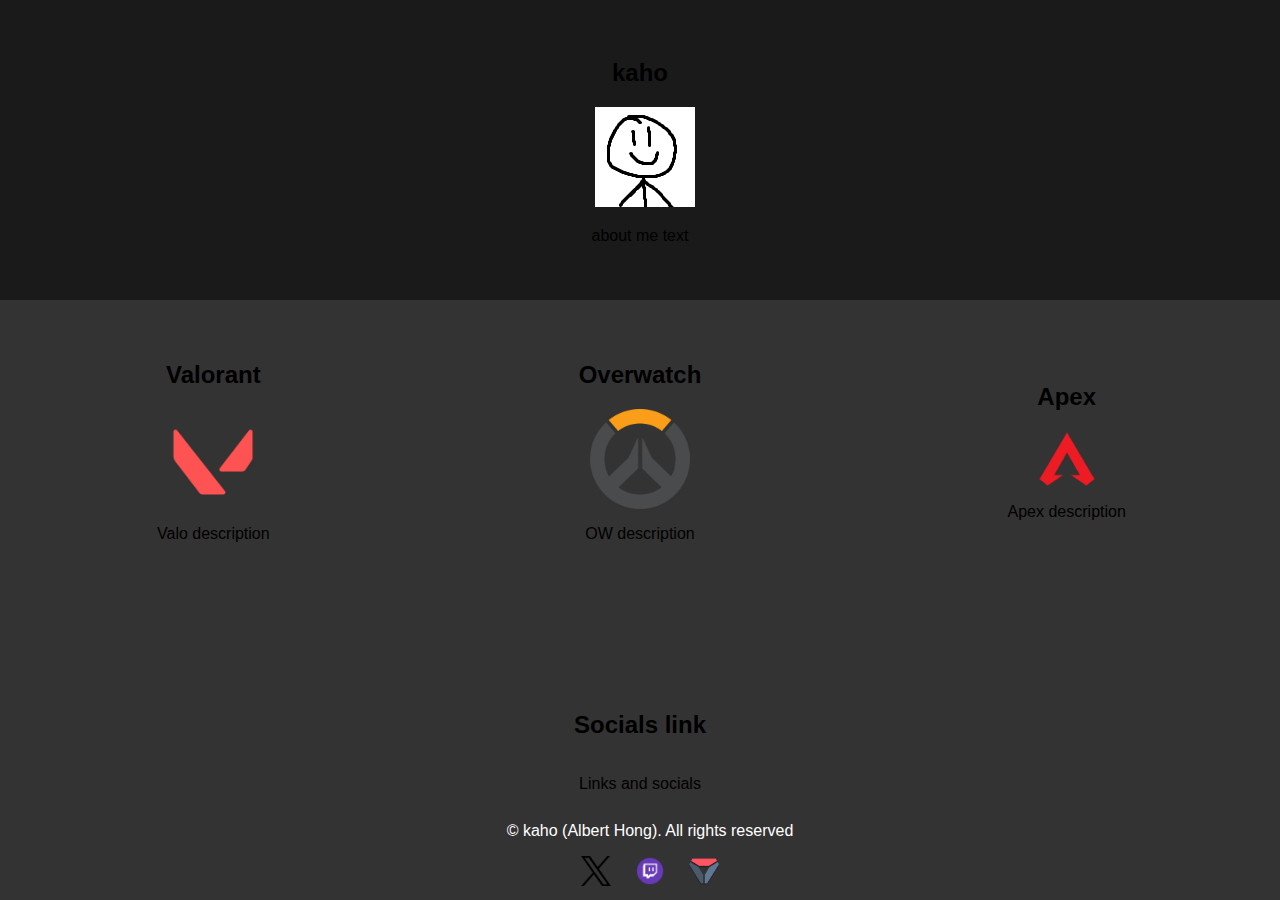
==== index.html @ d50d5cd6 "Merge branch 'main' into images" ====
<!DOCTYPE html>
<html lang="en">

<head>
    <meta charset="UTF-8">
    <meta name="viewport" content="width=device-width, initial-scale=1.0">
    <title>kaho</title>
    <link rel="stylesheet" type="text/css" href="style/style.css">
</head>

<body>

    <div id="top-panel">
        <h2>kaho</h2>
        <div class="faceimg">
        <img src="imgs/face.png" alt="Top Image">
        </div>
        <p>about me text</p>
    </div>

    <div class="side-panels">

        <div id="left-panel">
            <h2>Valorant</h2>
            <img src="imgs/valo.png" alt="Left Image">
            <p>Valo description</p>
        </div>

        <div id="middle-panel">
            <h2>Overwatch</h2>
            <img src="imgs/ow.png" alt="Middle Image">
            <p>OW description</p>
        </div>

        <div id="right-panel">
            <h2>Apex</h2>
            <img src="imgs/apex.png" alt="Right Image">
            <p>Apex description</p>
        </div>

    </div>

<!-- add links and reinclude social links-->
    <div id="bottom-panel">
        <h2>Socials link</h2>
        <p>Links and socials</p>
    </div>

</body>

    <footer>
        <p>&copy; kaho (Albert Hong). All rights reserved</p>
        <div class="social-icons">
            <a href="https://twitter.com/kahoTTV" target="_blank" title="X"><img src="imgs/x-icon.png" alt="X icon"></a>
            <a href="https://www.twitch.tv/kahottv" target="_blank" title="Twitch"><img src="imgs/twitch-icon.png" alt="Twitch Icon"></a>
            <a href="https://www.vlr.gg/player/32166/kaho" target="_blank" title="VLR"><img src="imgs/vlr-icon.png" alt="VLR Icon"></a>
        </div>


    </footer>

</html>
---- style/style.css ----
body {
    font-family: Arial, sans-serif;
    text-align: center;
    margin: 0;
    padding: 0;
    display: flex;
    flex-direction: column;
    height: 100vh;
}

header {
    background-color: #f2f2f2;
    padding: 20px;
}

h1 {
    color: #333;
}



section {
    margin-top: 20px;
}

footer {
    margin-top: 20px;
    background-color: #333;
    color: #fff;
    padding: 10px;
    position: fixed;
    bottom: 0;
    width: 100%;
}

.social-icons {
    margin-top: 10px;
}

.social-icons a {
    margin: 0 10px;
    text-decoration: none;
}

.social-icons img {
    width: 30px;
    height: 30px;
}

.faceimg{
    margin-left: 10px;
    float: left;
    
}
.faceimg a{
    margin: 0 10px;
    text-decoration: none;
}
.faceimg img{
    width: 100px;
    height: 100px;
}

#top-panel {
    flex: 1;
    display: flex;
    flex-direction: column;
    justify-content: center;
    align-items: center;
    text-align: center;
    background-color: #1a1a1a;
}

 #middle-panel {
    flex: 1;
    display: flex;
    flex-direction: column;
    justify-content: center;
    align-items: center;
    text-align: center;
    background-color: #333;
}

#bottom-panel {
    flex: 1;
    display: flex;
    flex-direction: column;
    justify-content: center;
    align-items: center;
    text-align: center;
    background-color: #333;
}

.side-panels {
    display: flex;
    flex: 1;
}

#left-panel{
    flex: 1;
    display: flex;
    flex-direction: column;
    justify-content: center;
    align-items: center;
    text-align: center;
    background-color: #333;
}

#right-panel {
    flex: 1;
    display: flex;
    flex-direction: column;
    justify-content: center;
    align-items: center;
    text-align: center;
    background-color: #333;
}

img {
    max-width: 100px;
    max-height: 100px;
}
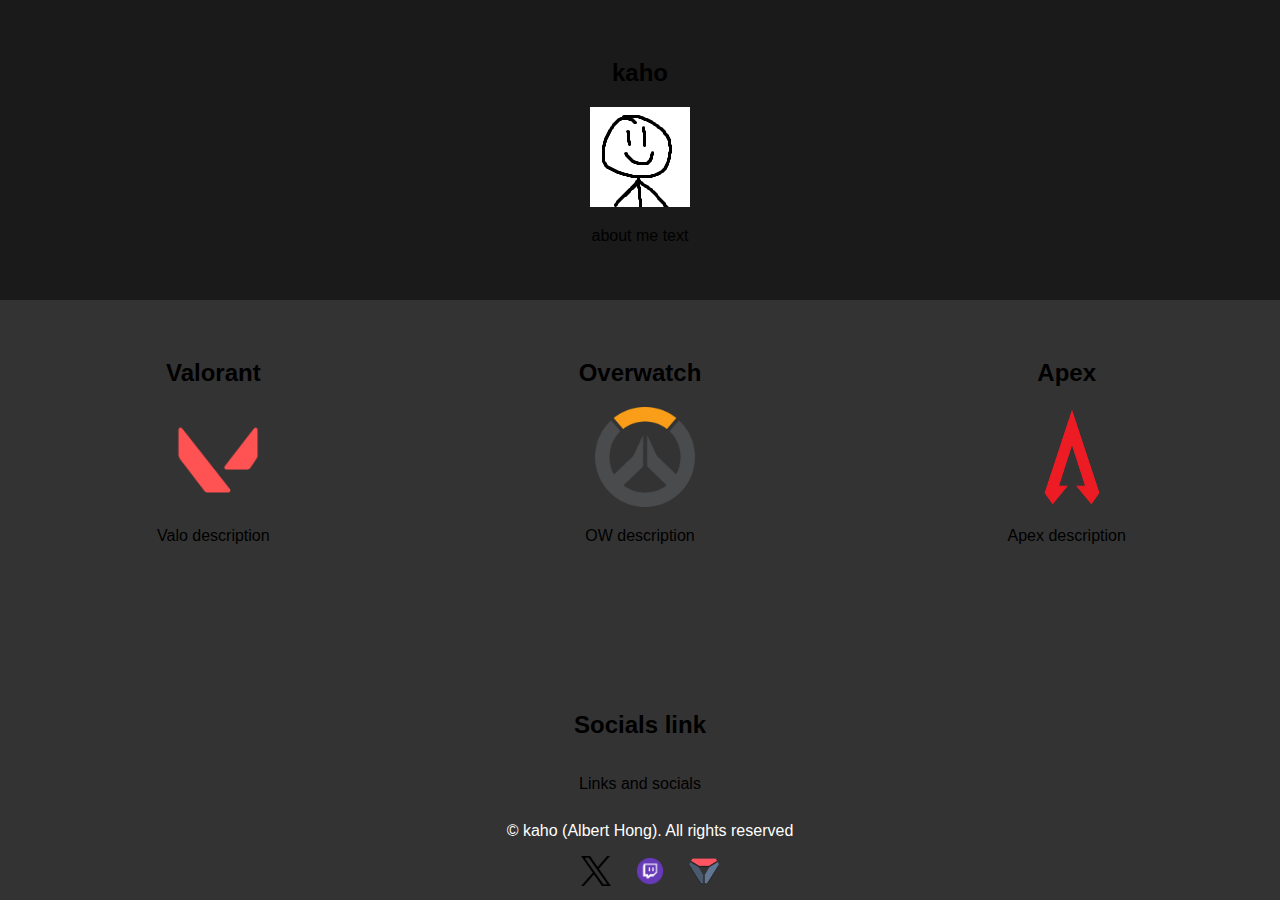
==== commit 4c125be1: "Updated html and style.css" ====
--- a/index.html
+++ b/index.html
@@ -5,7 +5,7 @@
     <meta charset="UTF-8">
     <meta name="viewport" content="width=device-width, initial-scale=1.0">
     <title>kaho</title>
-    <link rel="stylesheet" type="text/css" href="style/style.css">
+    <link rel="stylesheet" type = "text/css" href="style/style.css">
 </head>
 
 <body>
@@ -22,19 +22,25 @@
 
         <div id="left-panel">
             <h2>Valorant</h2>
+            <div class ="imgas">
             <img src="imgs/valo.png" alt="Left Image">
+            </div>
             <p>Valo description</p>
         </div>
 
         <div id="middle-panel">
             <h2>Overwatch</h2>
+            <div class="imgas">
             <img src="imgs/ow.png" alt="Middle Image">
+            </div>
             <p>OW description</p>
         </div>
 
         <div id="right-panel">
             <h2>Apex</h2>
+            <div class="imgas">
             <img src="imgs/apex.png" alt="Right Image">
+            </div>
             <p>Apex description</p>
         </div>
 
--- a/style/style.css
+++ b/style/style.css
@@ -47,16 +47,16 @@
     height: 30px;
 }
 
-.faceimg{
+.imgas{
     margin-left: 10px;
     float: left;
     
 }
-.faceimg a{
+.imgas a{
     margin: 0 10px;
     text-decoration: none;
 }
-.faceimg img{
+.imgas img{
     width: 100px;
     height: 100px;
 }
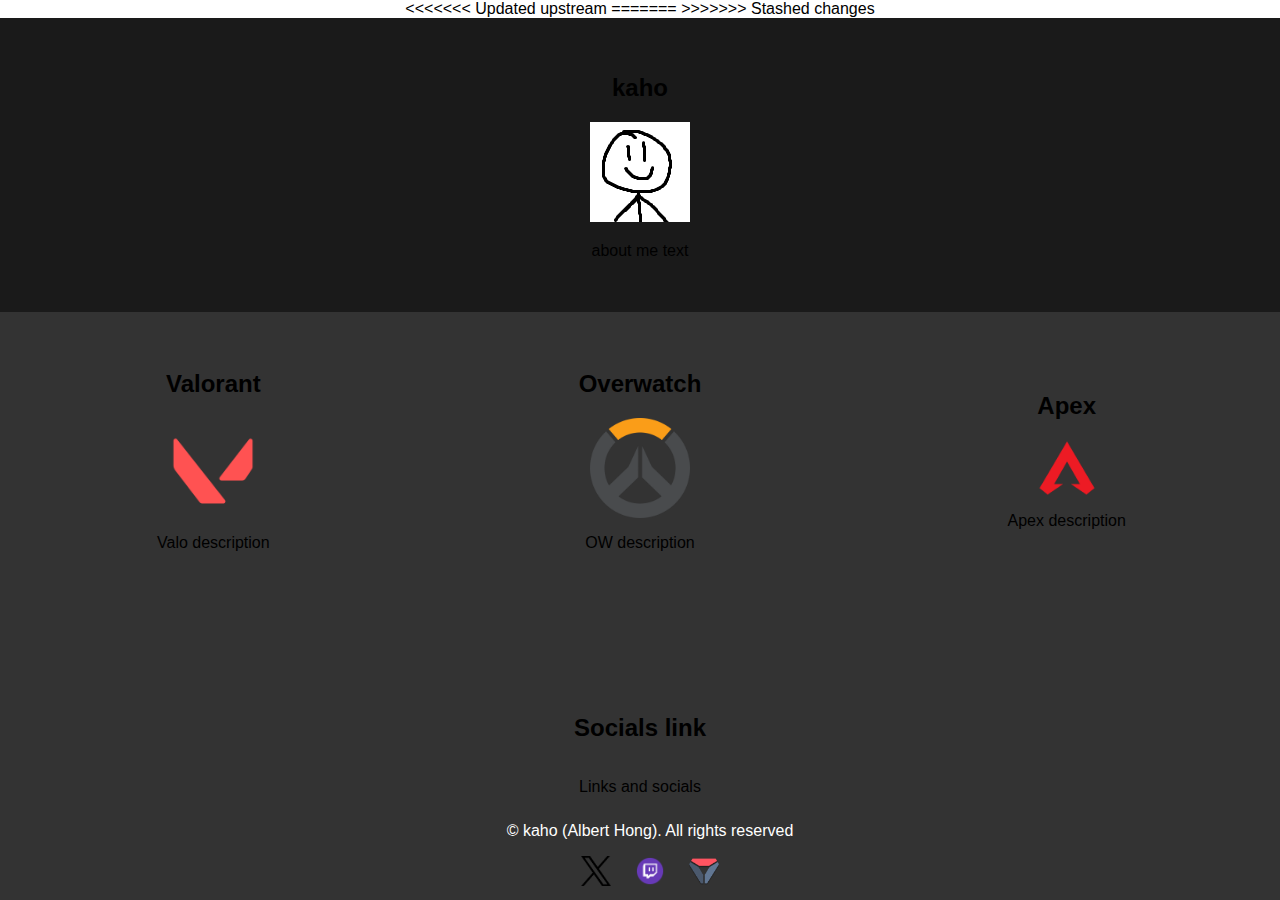
==== commit 1b724b94: "Implemented favicon" ====
--- a/index.html
+++ b/index.html
@@ -5,7 +5,12 @@
     <meta charset="UTF-8">
     <meta name="viewport" content="width=device-width, initial-scale=1.0">
     <title>kaho</title>
+<<<<<<< Updated upstream
+    <link rel="stylesheet" type="text/css" href="style/style.css">
+=======
     <link rel="stylesheet" type = "text/css" href="style/style.css">
+    <link rel="icon" href="imgs/favicon.ico" type="image/x-icon">
+>>>>>>> Stashed changes
 </head>
 
 <body>
@@ -22,25 +27,19 @@
 
         <div id="left-panel">
             <h2>Valorant</h2>
-            <div class ="imgas">
             <img src="imgs/valo.png" alt="Left Image">
-            </div>
             <p>Valo description</p>
         </div>
 
         <div id="middle-panel">
             <h2>Overwatch</h2>
-            <div class="imgas">
             <img src="imgs/ow.png" alt="Middle Image">
-            </div>
             <p>OW description</p>
         </div>
 
         <div id="right-panel">
             <h2>Apex</h2>
-            <div class="imgas">
             <img src="imgs/apex.png" alt="Right Image">
-            </div>
             <p>Apex description</p>
         </div>
 
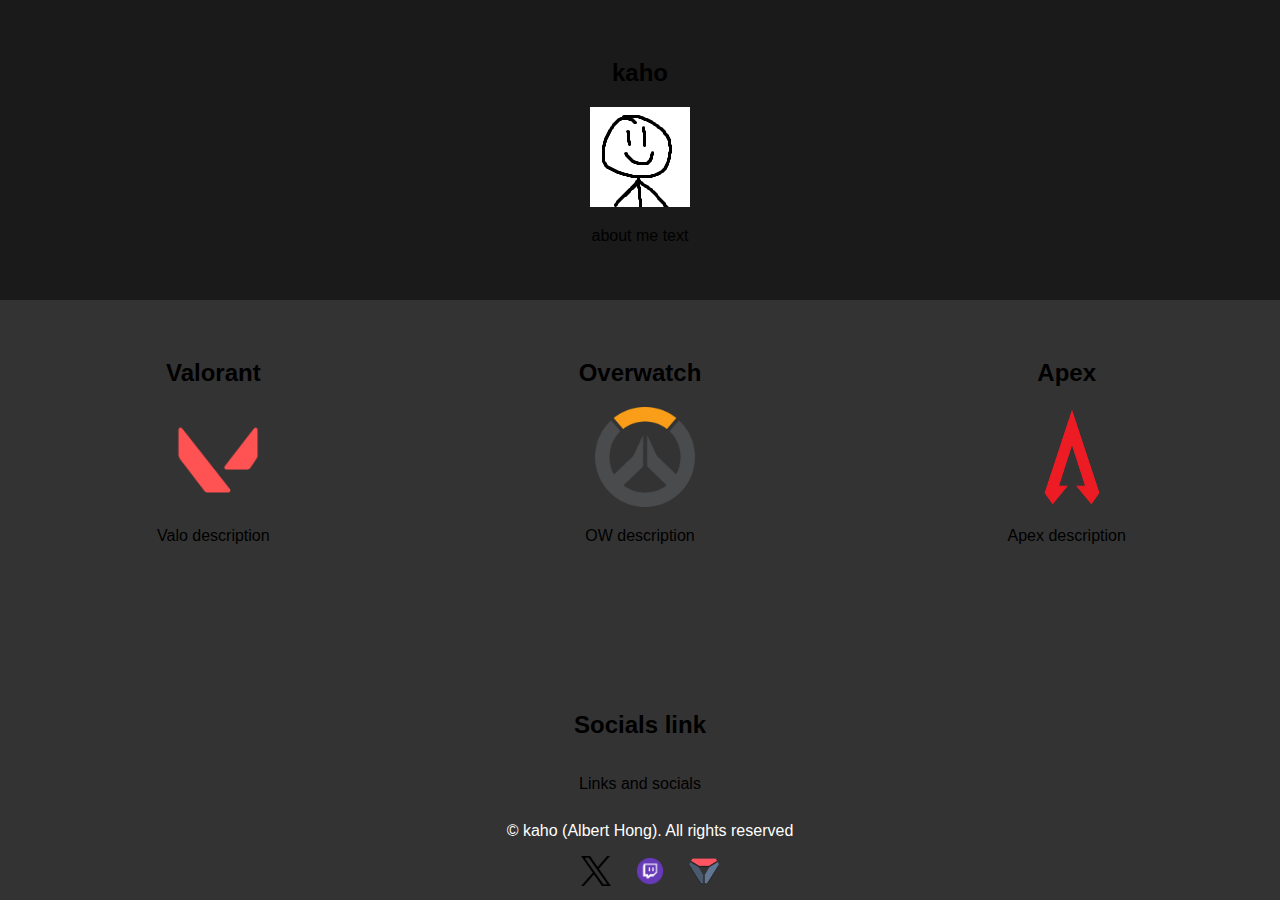
==== commit 304e76ed: "Merge branch 'main' into favicon" ====
--- a/index.html
+++ b/index.html
@@ -5,12 +5,8 @@
     <meta charset="UTF-8">
     <meta name="viewport" content="width=device-width, initial-scale=1.0">
     <title>kaho</title>
-<<<<<<< Updated upstream
-    <link rel="stylesheet" type="text/css" href="style/style.css">
-=======
     <link rel="stylesheet" type = "text/css" href="style/style.css">
     <link rel="icon" href="imgs/favicon.ico" type="image/x-icon">
->>>>>>> Stashed changes
 </head>
 
 <body>
@@ -27,19 +23,25 @@
 
         <div id="left-panel">
             <h2>Valorant</h2>
+            <div class ="imgas">
             <img src="imgs/valo.png" alt="Left Image">
+            </div>
             <p>Valo description</p>
         </div>
 
         <div id="middle-panel">
             <h2>Overwatch</h2>
+            <div class="imgas">
             <img src="imgs/ow.png" alt="Middle Image">
+            </div>
             <p>OW description</p>
         </div>
 
         <div id="right-panel">
             <h2>Apex</h2>
+            <div class="imgas">
             <img src="imgs/apex.png" alt="Right Image">
+            </div>
             <p>Apex description</p>
         </div>
 
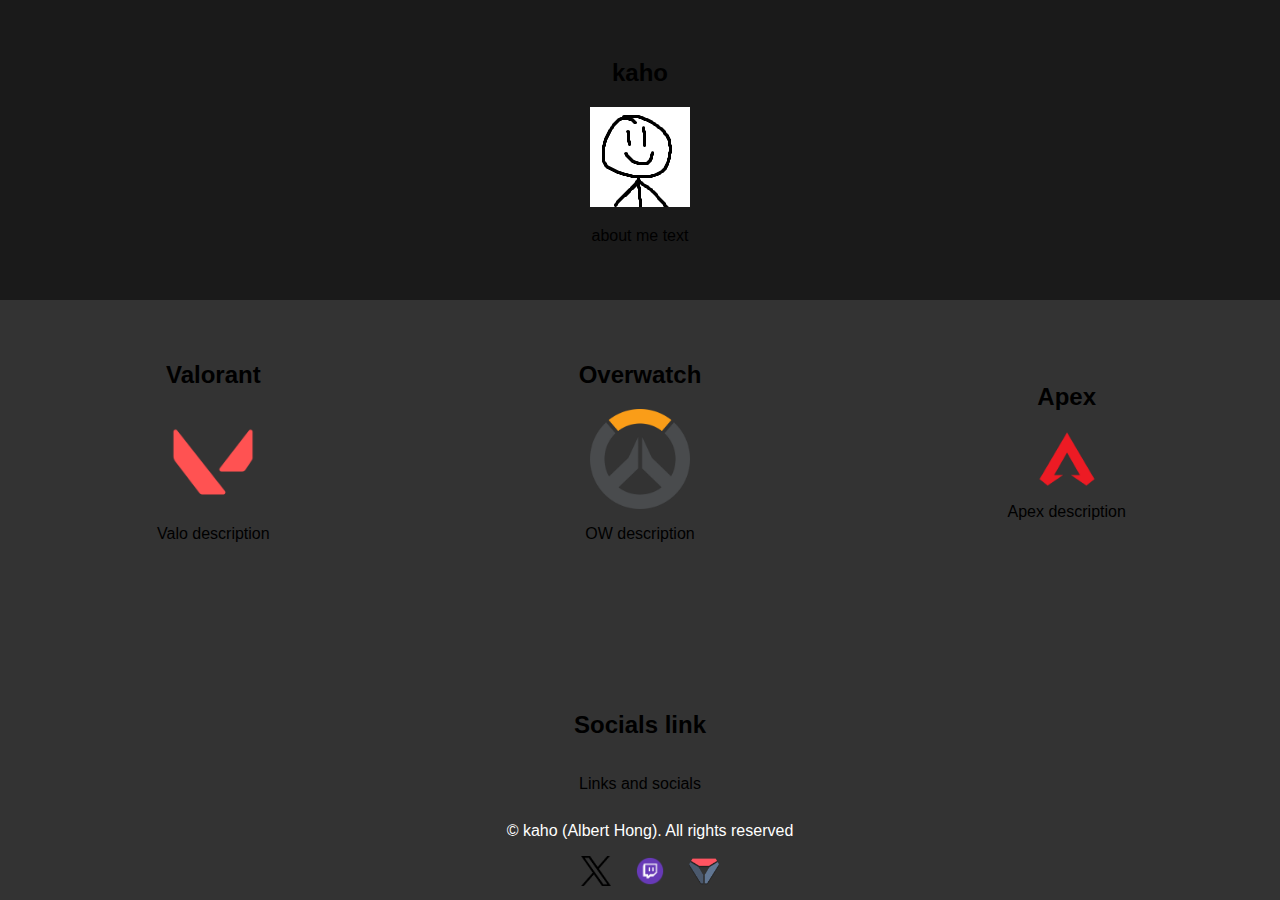
==== commit 7313484f: "Updated index.html" ====
--- a/index.html
+++ b/index.html
@@ -6,7 +6,7 @@
     <meta name="viewport" content="width=device-width, initial-scale=1.0">
     <title>kaho</title>
     <link rel="stylesheet" type = "text/css" href="style/style.css">
-    <link rel="icon" href="imgs/favicon.ico" type="image/x-icon">
+    <link rel="shortcut icon" href="imgs/favicon.ico?" type="image/x-icon">
 </head>
 
 <body>
@@ -23,25 +23,19 @@
 
         <div id="left-panel">
             <h2>Valorant</h2>
-            <div class ="imgas">
             <img src="imgs/valo.png" alt="Left Image">
-            </div>
             <p>Valo description</p>
         </div>
 
         <div id="middle-panel">
             <h2>Overwatch</h2>
-            <div class="imgas">
             <img src="imgs/ow.png" alt="Middle Image">
-            </div>
             <p>OW description</p>
         </div>
 
         <div id="right-panel">
             <h2>Apex</h2>
-            <div class="imgas">
             <img src="imgs/apex.png" alt="Right Image">
-            </div>
             <p>Apex description</p>
         </div>
 
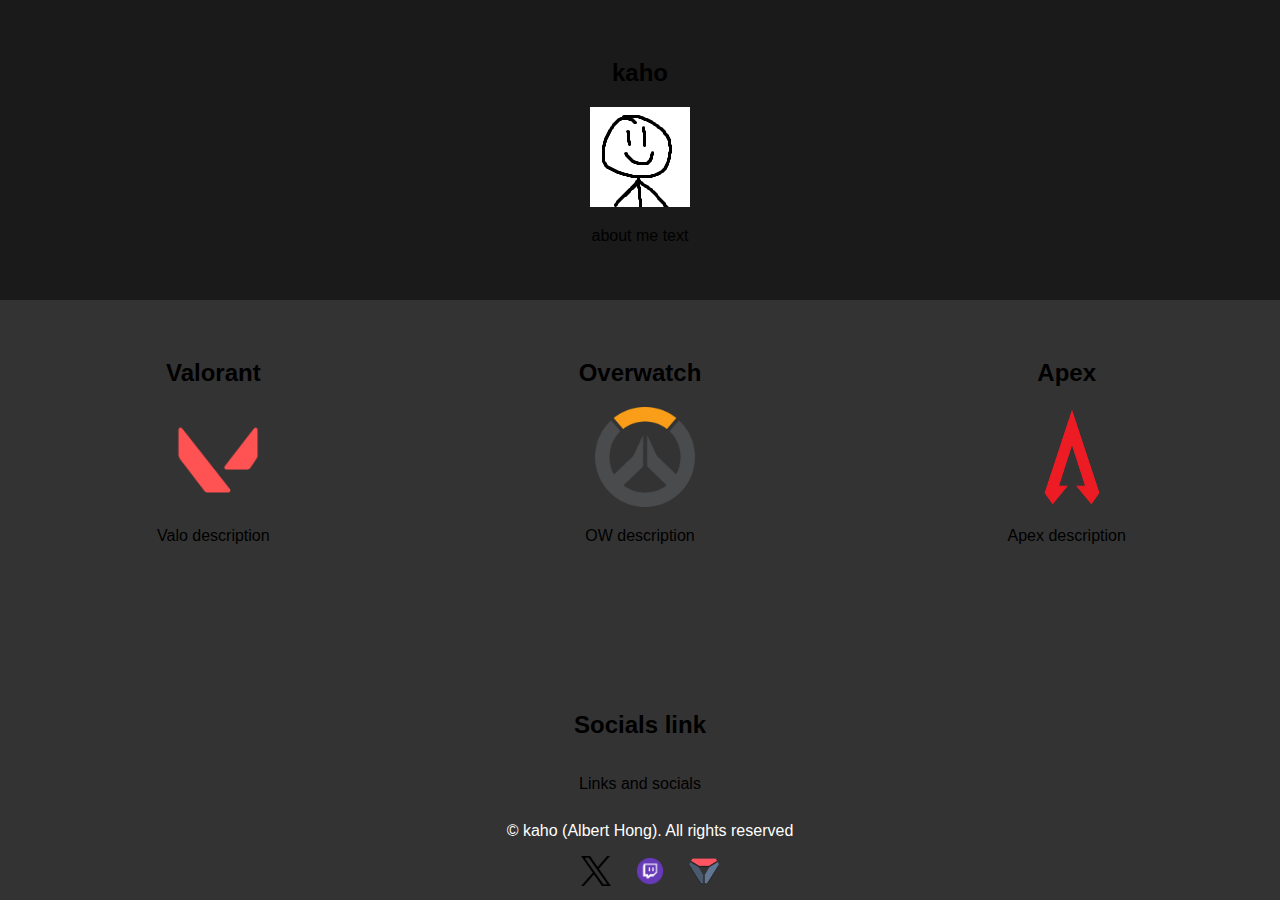
==== commit 93c55573: "Merge branch 'favicon' of https://github.com/07Albert/07Albert.github.io into favicon" ====
--- a/index.html
+++ b/index.html
@@ -23,19 +23,25 @@
 
         <div id="left-panel">
             <h2>Valorant</h2>
+            <div class ="imgas">
             <img src="imgs/valo.png" alt="Left Image">
+            </div>
             <p>Valo description</p>
         </div>
 
         <div id="middle-panel">
             <h2>Overwatch</h2>
+            <div class="imgas">
             <img src="imgs/ow.png" alt="Middle Image">
+            </div>
             <p>OW description</p>
         </div>
 
         <div id="right-panel">
             <h2>Apex</h2>
+            <div class="imgas">
             <img src="imgs/apex.png" alt="Right Image">
+            </div>
             <p>Apex description</p>
         </div>
 
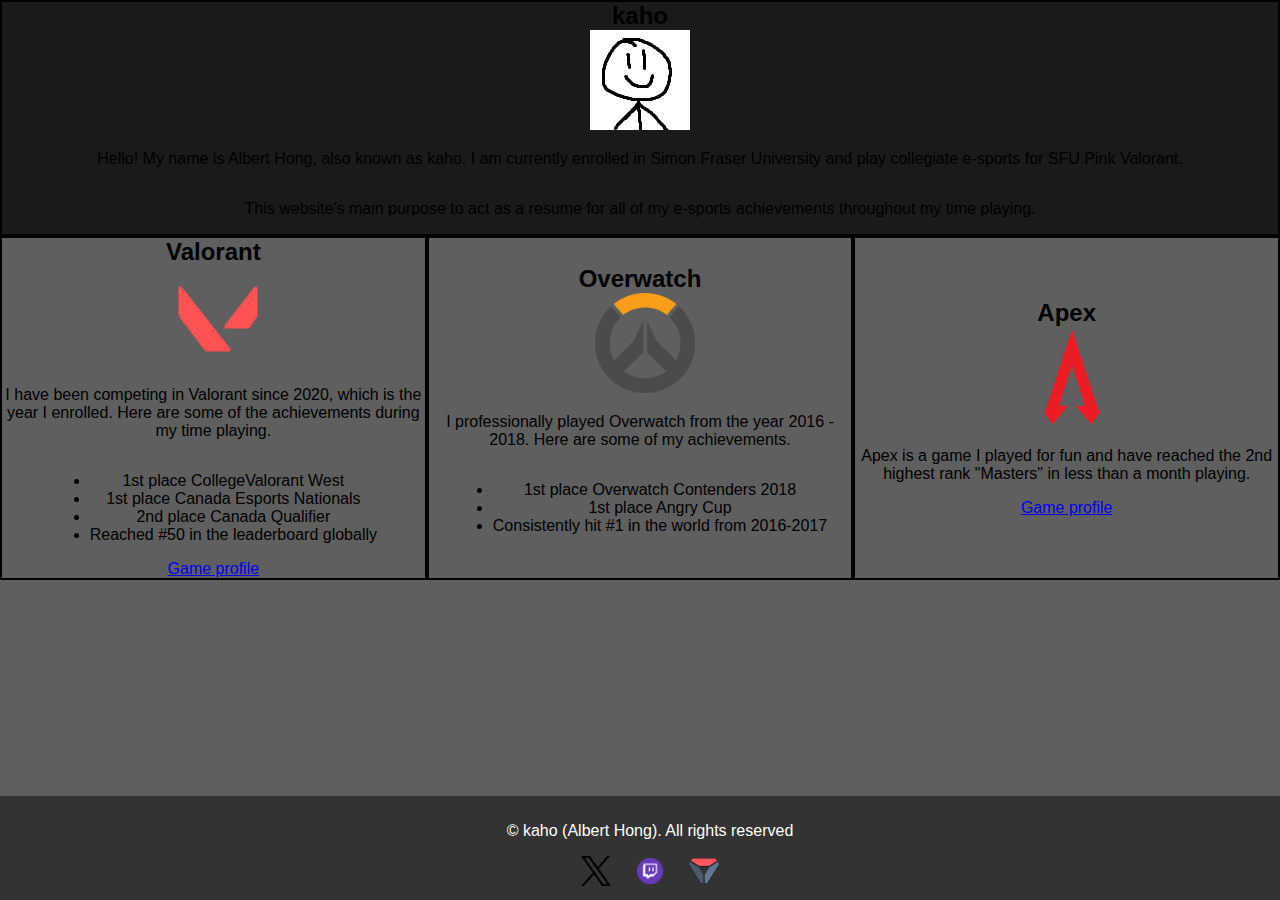
==== commit 60a03149: "Updated index.html" ====
--- a/index.html
+++ b/index.html
@@ -16,7 +16,8 @@
         <div class="faceimg">
         <img src="imgs/face.png" alt="Top Image">
         </div>
-        <p>about me text</p>
+        <p>Hello! My name is Albert Hong, also known as kaho. I am currently enrolled in Simon Fraser University and play collegiate e-sports for SFU Pink Valorant.</p>
+        <p>This website's main purpose to act as a resume for all of my e-sports achievements throughout my time playing.</p>
     </div>
 
     <div class="side-panels">
@@ -26,7 +27,14 @@
             <div class ="imgas">
             <img src="imgs/valo.png" alt="Left Image">
             </div>
-            <p>Valo description</p>
+            <p>I have been competing in Valorant since 2020, which is the year I enrolled. Here are some of the achievements during my time playing. </p>
+            <ul>
+                <li>1st place CollegeValorant West </li>
+                <li>1st place Canada Esports Nationals</li>
+                <li>2nd place Canada Qualifier</li>
+                <li>Reached #50 in the leaderboard globally</li>
+            </ul>
+            <a href="https://tracker.gg/valorant/profile/riot/kaho%23ivy/overview" target="_blank">Game profile</a>
         </div>
 
         <div id="middle-panel">
@@ -34,7 +42,12 @@
             <div class="imgas">
             <img src="imgs/ow.png" alt="Middle Image">
             </div>
-            <p>OW description</p>
+            <p>I professionally played Overwatch from the year 2016 - 2018. Here are some of my achievements.</p>
+            <ul>
+                <li>1st place Overwatch Contenders 2018</li>
+                <li>1st place Angry Cup</li>
+                <li>Consistently hit #1 in the world from 2016-2017</li>
+            </ul>
         </div>
 
         <div id="right-panel">
@@ -42,16 +55,13 @@
             <div class="imgas">
             <img src="imgs/apex.png" alt="Right Image">
             </div>
-            <p>Apex description</p>
+            <p>Apex is a game I played for fun and have reached the 2nd highest rank "Masters" in less than a month playing.</p>
+            <a href="https://apexlegendsstatus.com/profile/PC/cababy" target="_blank">Game profile</a>
         </div>
 
     </div>
 
-<!-- add links and reinclude social links-->
-    <div id="bottom-panel">
-        <h2>Socials link</h2>
-        <p>Links and socials</p>
-    </div>
+
 
 </body>
 
--- a/style/style.css
+++ b/style/style.css
@@ -5,7 +5,8 @@
     padding: 0;
     display: flex;
     flex-direction: column;
-    height: 100vh;
+    height: 100%;
+    background-color: #5f5f5f;
 }
 
 header {
@@ -16,15 +17,17 @@
 h1 {
     color: #333;
 }
-
-
+h2{
+    margin: 0;
+    padding: 0;
+}
 
 section {
     margin-top: 20px;
 }
 
 footer {
-    margin-top: 20px;
+    margin-top: 10px;
     background-color: #333;
     color: #fff;
     padding: 10px;
@@ -62,13 +65,13 @@
 }
 
 #top-panel {
-    flex: 1;
     display: flex;
     flex-direction: column;
     justify-content: center;
     align-items: center;
     text-align: center;
     background-color: #1a1a1a;
+    border: 2px solid #000
 }
 
  #middle-panel {
@@ -78,18 +81,11 @@
     justify-content: center;
     align-items: center;
     text-align: center;
-    background-color: #333;
+    background-color: #5f5f5f;
+    border: 2px solid #000
 }
 
-#bottom-panel {
-    flex: 1;
-    display: flex;
-    flex-direction: column;
-    justify-content: center;
-    align-items: center;
-    text-align: center;
-    background-color: #333;
-}
+
 
 .side-panels {
     display: flex;
@@ -103,7 +99,8 @@
     justify-content: center;
     align-items: center;
     text-align: center;
-    background-color: #333;
+    background-color: #5f5f5f;
+    border: 2px solid #000
 }
 
 #right-panel {
@@ -113,7 +110,8 @@
     justify-content: center;
     align-items: center;
     text-align: center;
-    background-color: #333;
+    background-color: #5f5f5f;
+    border: 2px solid #000
 }
 
 img {
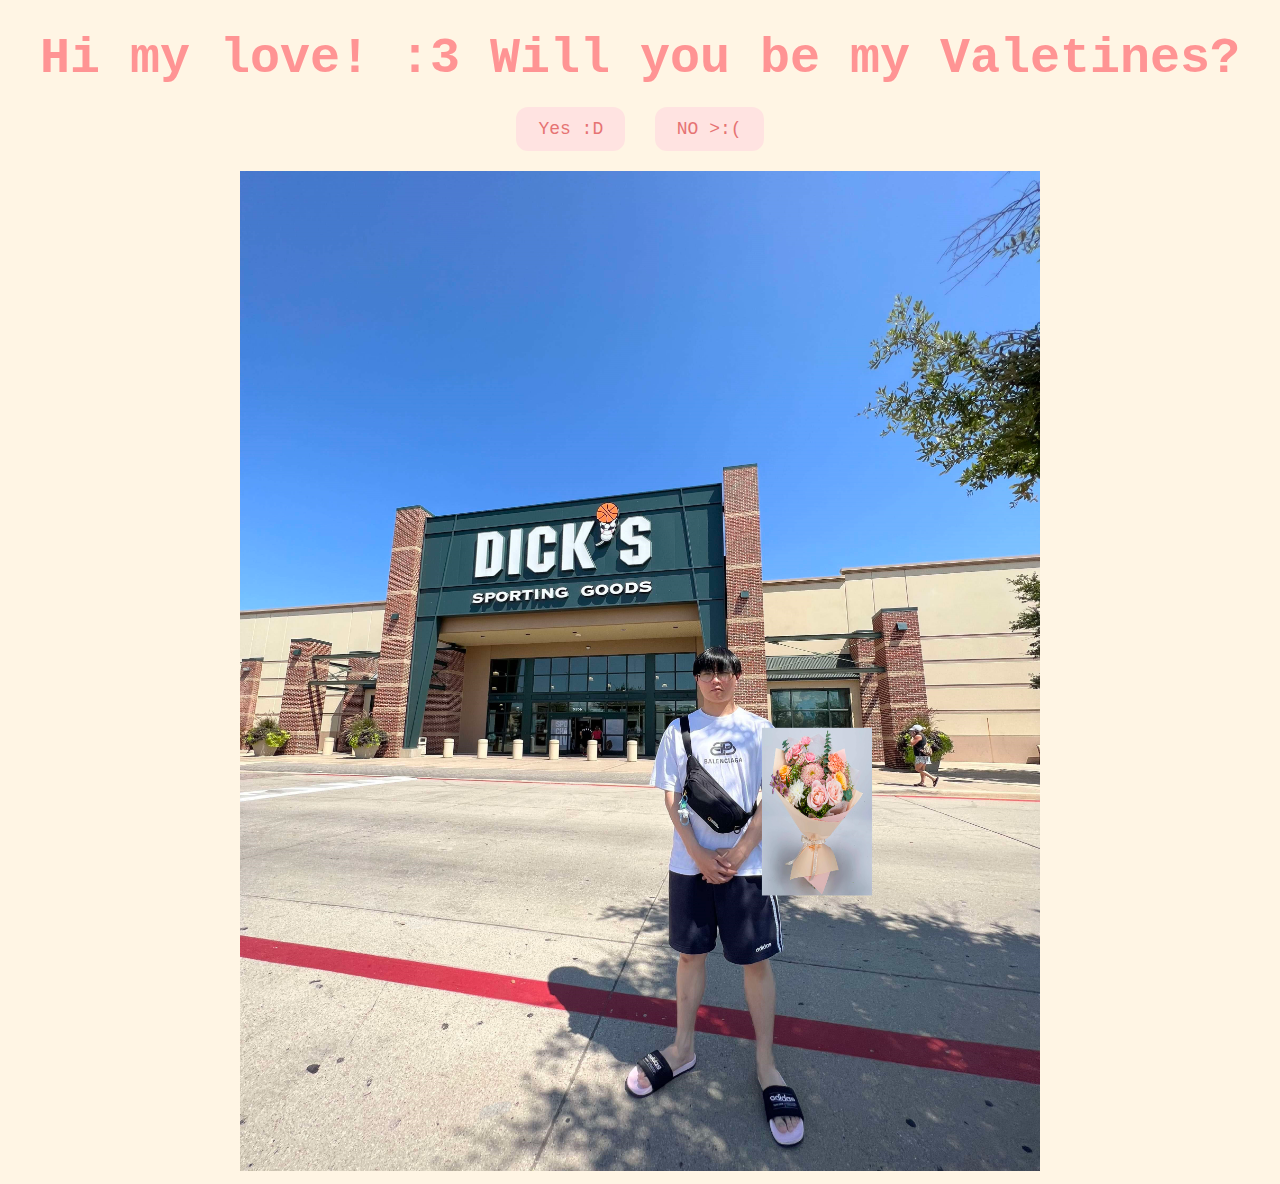
==== commit b65b9b78: "hehe" ====
--- a/index.html
+++ b/index.html
@@ -1,79 +1,52 @@
 <!DOCTYPE html>
 <html lang="en">
-
 <head>
     <meta charset="UTF-8">
     <meta name="viewport" content="width=device-width, initial-scale=1.0">
-    <title>kaho</title>
-    <link rel="stylesheet" type = "text/css" href="style/style.css">
-    <link rel="shortcut icon" href="imgs/favicon.ico?" type="image/x-icon">
+    <title>Be My Valentine</title>
+    <style>
+        body {
+            text-align: center;
+            margin-top: 30px;
+            font-family: 'Courier';
+			background-color:#FFF5E4;
+            color: #FF9494;
+        }
+        #valentineQuestion {
+            font-size: 50px;
+            margin-bottom: 10px;
+        }
+        .answerButton {
+            padding: 10px 20px;
+            font-size: 18px;
+            cursor: pointer;
+            margin: 10px;
+            font-family: 'courier';
+            margin-bottom: 20px;
+            background-color:#FFE3E1;
+            color: #e67373;
+            border-radius: 12px;
+            border: 2px solid #FFE3E1;
+        }
+    </style>
 </head>
+<body>
+    <div id="valentineQuestion"><b>Hi my love! :3 Will you be my Valetines?</b></div>
+    <button class="answerButton" onclick="location.href='thankyou.html'">Yes :D</button>
+    <button class="answerButton" id="noButton">NO >:(</button>
+    <br>
+    <img src ='imgs/bossmode.jpg' 
+    alt = 'my beautiful wifey' 
+    class="responsive"
+    width="800"
+    height = "1000">
 
-<body>
-
-    <div id="top-panel">
-        <h2>kaho</h2>
-        <div class="faceimg">
-        <img src="imgs/face.png" alt="Top Image">
-        </div>
-        <p>Hello! My name is Albert Hong, also known as kaho. I am currently enrolled in Simon Fraser University and play collegiate e-sports for SFU Pink Valorant.</p>
-        <p>This website's main purpose to act as a resume for all of my e-sports achievements throughout my time playing.</p>
-    </div>
-
-    <div class="side-panels">
-
-        <div id="left-panel">
-            <h2>Valorant</h2>
-            <div class ="imgas">
-            <img src="imgs/valo.png" alt="Left Image">
-            </div>
-            <p>I have been competing in Valorant since 2020, which is the year I enrolled. Here are some of the achievements during my time playing. </p>
-            <ul>
-                <li>1st place CollegeValorant West </li>
-                <li>1st place Canada Esports Nationals</li>
-                <li>2nd place Canada Qualifier</li>
-                <li>Reached #50 in the leaderboard globally</li>
-            </ul>
-            <a href="https://tracker.gg/valorant/profile/riot/kaho%23ivy/overview" target="_blank">Game profile</a>
-        </div>
-
-        <div id="middle-panel">
-            <h2>Overwatch</h2>
-            <div class="imgas">
-            <img src="imgs/ow.png" alt="Middle Image">
-            </div>
-            <p>I professionally played Overwatch from the year 2016 - 2018. Here are some of my achievements.</p>
-            <ul>
-                <li>1st place Overwatch Contenders 2018</li>
-                <li>1st place Angry Cup</li>
-                <li>Consistently hit #1 in the world from 2016-2017</li>
-            </ul>
-        </div>
-
-        <div id="right-panel">
-            <h2>Apex</h2>
-            <div class="imgas">
-            <img src="imgs/apex.png" alt="Right Image">
-            </div>
-            <p>Apex is a game I played for fun and have reached the 2nd highest rank "Masters" in less than a month playing.</p>
-            <a href="https://apexlegendsstatus.com/profile/PC/cababy" target="_blank">Game profile</a>
-        </div>
-
-    </div>
-
-
-
+    <script>
+        document.getElementById('noButton').addEventListener('click', function() {
+            var yesButton = document.querySelector('button[onclick*="thankyou.html"]');
+            var currentFontSize = parseInt(window.getComputedStyle(yesButton).fontSize);
+            yesButton.style.fontSize = (currentFontSize + 10) + 'px'; // Increase font size by 5px
+        });
+    </script>
 </body>
-
-    <footer>
-        <p>&copy; kaho (Albert Hong). All rights reserved</p>
-        <div class="social-icons">
-            <a href="https://twitter.com/kahoTTV" target="_blank" title="X"><img src="imgs/x-icon.png" alt="X icon"></a>
-            <a href="https://www.twitch.tv/kahottv" target="_blank" title="Twitch"><img src="imgs/twitch-icon.png" alt="Twitch Icon"></a>
-            <a href="https://www.vlr.gg/player/32166/kaho" target="_blank" title="VLR"><img src="imgs/vlr-icon.png" alt="VLR Icon"></a>
-        </div>
-
-
-    </footer>
-
 </html>
